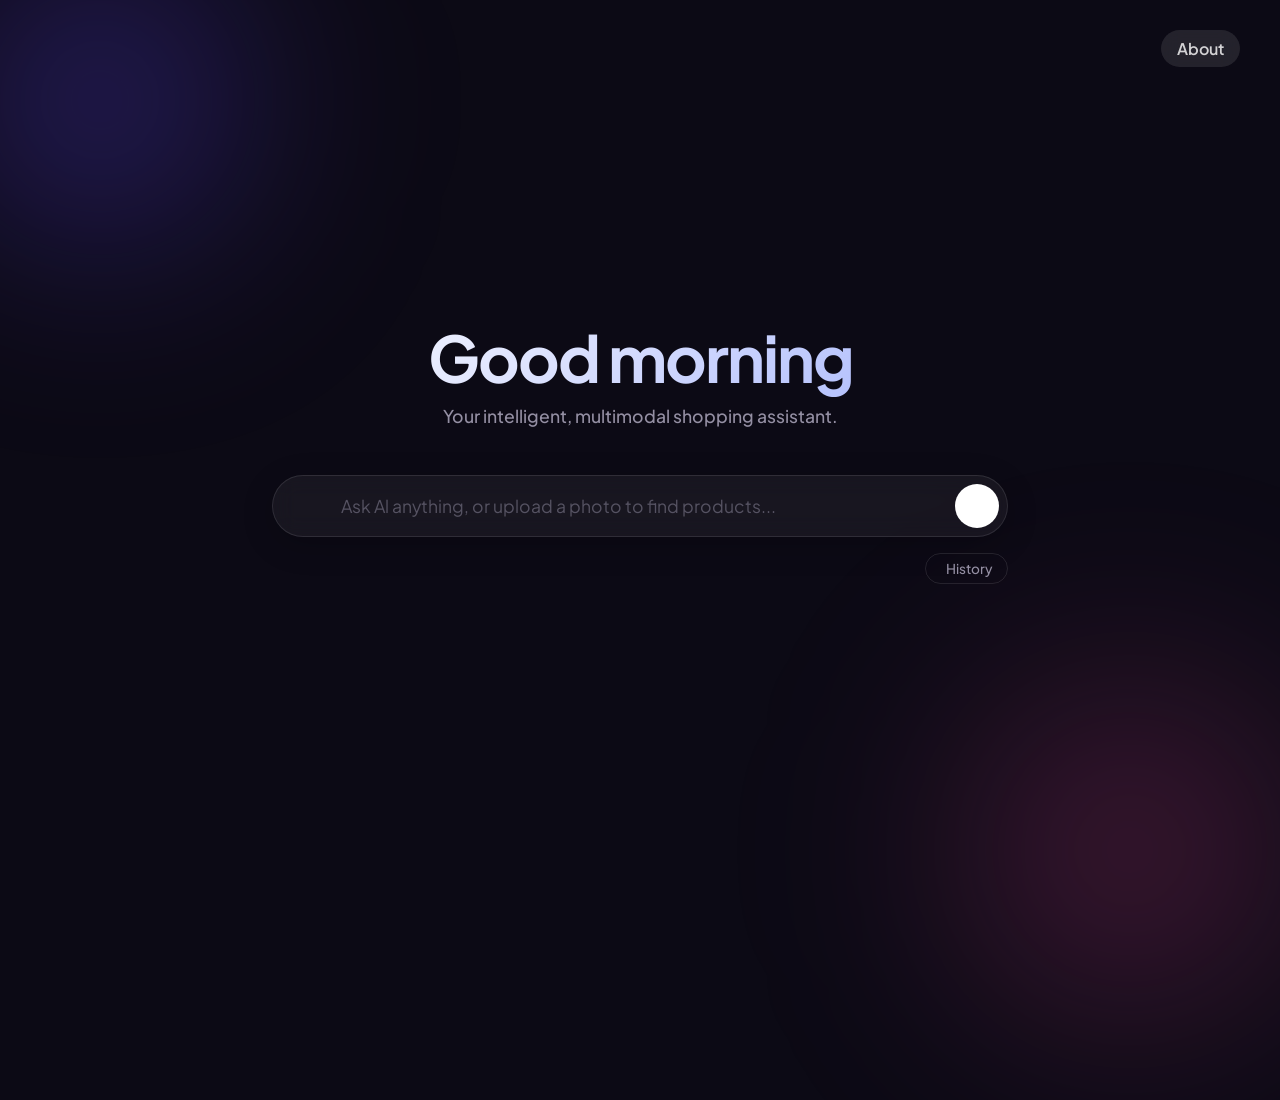
==== frontend/index.html @ c3a3ad98 "Create frontend" ====
<!DOCTYPE html>
<html lang="en">

<head>
    <meta charset="UTF-8">
    <meta name="viewport" content="width=device-width, initial-scale=1.0">
    <title> Al | AI Commerce Agent</title>
    <link rel="stylesheet" href="style.css">
    <!-- Modern Typography from Google Fonts -->
    <link rel="preconnect" href="https://fonts.googleapis.com">
    <link rel="preconnect" href="https://fonts.gstatic.com" crossorigin>
    <link href="https://fonts.googleapis.com/css2?family=Plus+Jakarta+Sans:wght@400;500;600;700&display=swap"
        rel="stylesheet">
    <!-- Icons -->
    <script src="https://unpkg.com/lucide@latest"></script>
</head>

<body>
    <div class="blob blob-1"></div>
    <div class="blob blob-2"></div>

    <main class="container">
        <!-- About Link -->
        <a href="statistics.html" class="about-link"
            style="position: absolute; top: 30px; right: 40px; font-weight: 600; text-decoration: none; color: rgba(255, 255, 255, 0.8); background: rgba(255, 255, 255, 0.1); padding: 8px 16px; border-radius: 20px; backdrop-filter: blur(10px); transition: 0.3s; z-index: 100;">About</a>

        <header class="hero">
            <h1 class="logo" id="greetingLogo">Hi</h1>
            <p class="subtitle">Your intelligent, multimodal shopping assistant.</p>
        </header>

        <section class="search-container">
            <form id="searchForm" class="search-bar">

                <!-- File Upload Wrapper -->
                <div class="file-upload-wrapper">
                    <label for="imageUpload" class="upload-btn" title="Upload an image">
                        <i data-lucide="camera" class="icon"></i>
                    </label>
                    <input type="file" id="imageUpload" accept=".jpg, .jpeg, .png, .webp, .heic, .heif" hidden>
                </div>

                <!-- Text Input -->
                <input type="text" id="textInput" name="query"
                    placeholder="Ask Al anything, or upload a photo to find products..." autocomplete="off">

                <!-- Submit Button -->
                <button type="submit" class="submit-btn">
                    <i data-lucide="arrow-up" class="icon submit-icon"></i>
                </button>
            </form>

            <!-- Dynamic Image Preview -->
            <div id="imagePreviewContainer" class="image-preview hidden">
                <div class="preview-content">
                    <img id="imagePreview" src="" alt="Selected product">
                    <span id="imageName" class="image-name"></span>
                    <button type="button" id="removeImageBtn" class="remove-btn">
                        <i data-lucide="x" class="icon-small"></i>
                    </button>
                </div>
            </div>

            <!-- Search History -->
            <div class="history-wrapper">
                <button type="button" id="historyToggleBtn" class="history-toggle-btn" title="Search history">
                    <i data-lucide="clock" class="icon-small"></i>
                    <span>History</span>
                </button>
                <div id="historyPanel" class="history-panel hidden">
                    <div class="history-header">
                        <span>Recent Searches</span>
                        <button type="button" id="clearHistoryBtn" class="history-clear-btn">Clear</button>
                    </div>
                    <ul id="historyList" class="history-list">
                        <!-- Populated dynamically by script.js -->
                    </ul>
                    <p id="historyEmpty" class="history-empty">No search history yet.</p>
                </div>
            </div>
        </section>

        <!-- Placeholder for Results (We will populate this later) -->
        <section id="resultsContainer" class="results-container hidden">
            <!-- Loading State -->
            <div id="loadingIndicator" class="loading-state hidden">
                <div class="spinner"></div>
                <p>thinking...</p>
            </div>

            <div id="chatResponse" class="chat-response"></div>
            <div id="productGallery" class="product-gallery"></div>
        </section>
    </main>

    <script src="script.js"></script>
    <script>
        // Initialize Lucide Icons
        lucide.createIcons();
    </script>
</body>

</html>
---- frontend/style.css ----
:root {
    --bg-color: #0c0a15;
    --text-primary: #ffffff;
    --text-secondary: #948fa3;
    --accent: #5e43f3;
    --accent-glow: rgba(94, 67, 243, 0.4);
    --glass-bg: rgba(255, 255, 255, 0.05);
    --glass-border: rgba(255, 255, 255, 0.1);
    --glass-hover: rgba(255, 255, 255, 0.08);
}

* {
    margin: 0;
    padding: 0;
    box-sizing: border-box;
}

body {
    background-color: var(--bg-color);
    color: var(--text-primary);
    font-family: 'Plus Jakarta Sans', sans-serif;
    min-height: 100vh;
    display: flex;
    justify-content: center;
    align-items: center;
    overflow-x: hidden;
    position: relative;
}

/* Background Blobs for Visual Aesthetics */
.blob {
    position: absolute;
    filter: blur(100px);
    z-index: -1;
    border-radius: 50%;
    animation: drift 20s infinite alternate ease-in-out;
}

.blob-1 {
    width: 400px;
    height: 400px;
    background: radial-gradient(circle, rgba(94,67,243,0.5) 0%, rgba(12,10,21,0) 70%);
    top: -100px;
    left: -100px;
}

.blob-2 {
    width: 500px;
    height: 500px;
    background: radial-gradient(circle, rgba(236,72,153,0.3) 0%, rgba(12,10,21,0) 70%);
    bottom: -200px;
    right: -100px;
}

@keyframes drift {
    0% { transform: translate(0, 0); }
    100% { transform: translate(50px, -50px); }
}

.container {
    width: 100%;
    max-width: 800px;
    padding: 2rem;
    display: flex;
    flex-direction: column;
    gap: 3rem;
    z-index: 10;
}

.hero {
    text-align: center;
}

.logo {
    font-size: 4rem;
    font-weight: 700;
    letter-spacing: -2px;
    background: linear-gradient(135deg, #ffffff 0%, #a5b4fc 100%);
    -webkit-background-clip: text;
    background-clip: text;
    -webkit-text-fill-color: transparent;
    margin-bottom: 0.5rem;
}

.subtitle {
    font-size: 1.1rem;
    color: var(--text-secondary);
    font-weight: 500;
}

/* Glassmorphism Search Bar */
.search-container {
    display: flex;
    flex-direction: column;
    gap: 1rem;
    width: 100%;
}

.search-bar {
    display: flex;
    align-items: center;
    background: var(--glass-bg);
    border: 1px solid var(--glass-border);
    border-radius: 99px;
    padding: 0.5rem;
    backdrop-filter: blur(12px);
    transition: all 0.3s cubic-bezier(0.25, 0.8, 0.25, 1);
    box-shadow: 0 8px 32px rgba(0, 0, 0, 0.2);
}

.search-bar:focus-within {
    border-color: var(--accent);
    box-shadow: 0 0 20px var(--accent-glow);
    background: rgba(255, 255, 255, 0.08);
}

.upload-btn {
    display: flex;
    align-items: center;
    justify-content: center;
    width: 44px;
    height: 44px;
    border-radius: 50%;
    background: transparent;
    color: var(--text-secondary);
    cursor: pointer;
    transition: all 0.2s;
}

.upload-btn:hover {
    background: var(--glass-hover);
    color: var(--text-primary);
}

#textInput {
    flex: 1;
    background: transparent;
    border: none;
    outline: none;
    color: var(--text-primary);
    font-family: inherit;
    font-size: 1.1rem;
    padding: 0 1rem;
}

#textInput::placeholder {
    color: rgba(148, 143, 163, 0.5);
}

.submit-btn {
    display: flex;
    align-items: center;
    justify-content: center;
    width: 44px;
    height: 44px;
    border-radius: 50%;
    border: none;
    background: var(--text-primary);
    color: var(--bg-color);
    cursor: pointer;
    transition: all 0.2s ease;
}

.submit-btn:hover {
    transform: translateY(-2px);
    box-shadow: 0 4px 12px rgba(255, 255, 255, 0.2);
}

/* Image Preview Styles */
.image-preview {
    background: var(--glass-bg);
    border: 1px solid var(--glass-border);
    border-radius: 16px;
    padding: 0.75rem;
    width: fit-content;
    animation: fadeIn 0.3s ease;
}

.preview-content {
    display: flex;
    align-items: center;
    gap: 1rem;
}

#imagePreview {
    height: 60px;
    width: 60px;
    object-fit: cover;
    border-radius: 8px;
}

.image-name {
    font-size: 0.9rem;
    color: var(--text-secondary);
    max-width: 150px;
    white-space: nowrap;
    overflow: hidden;
    text-overflow: ellipsis;
}

.remove-btn {
    background: transparent;
    border: none;
    color: var(--text-secondary);
    cursor: pointer;
    padding: 0.5rem;
    border-radius: 50%;
    display: flex;
    align-items: center;
}

.remove-btn:hover {
    background: rgba(236, 72, 153, 0.2);
    color: #ec4899;
}

.hidden {
    display: none !important;
}

/* Search History */
.history-wrapper {
    display: flex;
    justify-content: flex-end;
    position: relative;
}

.history-toggle-btn {
    display: flex;
    align-items: center;
    gap: 6px;
    background: transparent;
    border: 1px solid var(--glass-border);
    color: var(--text-secondary);
    font-family: inherit;
    font-size: 0.85rem;
    font-weight: 500;
    padding: 6px 14px;
    border-radius: 20px;
    cursor: pointer;
    transition: all 0.2s ease;
}

.history-toggle-btn:hover {
    background: var(--glass-hover);
    color: var(--text-primary);
    border-color: rgba(255, 255, 255, 0.2);
}

.history-toggle-btn.active {
    background: rgba(94, 67, 243, 0.15);
    border-color: var(--accent);
    color: var(--text-primary);
}

.history-panel {
    position: absolute;
    top: calc(100% + 8px);
    right: 0;
    width: 320px;
    max-height: 300px;
    background: rgba(20, 18, 30, 0.95);
    border: 1px solid var(--glass-border);
    border-radius: 16px;
    backdrop-filter: blur(20px);
    box-shadow: 0 12px 40px rgba(0, 0, 0, 0.5);
    z-index: 200;
    overflow: hidden;
    animation: fadeIn 0.2s ease;
}

.history-header {
    display: flex;
    justify-content: space-between;
    align-items: center;
    padding: 14px 16px 10px;
    border-bottom: 1px solid var(--glass-border);
    font-size: 0.85rem;
    font-weight: 600;
    color: var(--text-secondary);
}

.history-clear-btn {
    background: transparent;
    border: none;
    color: #ec4899;
    font-family: inherit;
    font-size: 0.8rem;
    font-weight: 600;
    cursor: pointer;
    padding: 2px 8px;
    border-radius: 6px;
    transition: all 0.2s;
}

.history-clear-btn:hover {
    background: rgba(236, 72, 153, 0.15);
}

.history-list {
    list-style: none;
    margin: 0;
    padding: 6px 0;
    max-height: 220px;
    overflow-y: auto;
}

.history-list::-webkit-scrollbar {
    width: 4px;
}

.history-list::-webkit-scrollbar-thumb {
    background: rgba(255, 255, 255, 0.15);
    border-radius: 4px;
}

.history-item {
    display: flex;
    align-items: center;
    gap: 10px;
    padding: 10px 16px;
    cursor: pointer;
    transition: background 0.15s ease;
    color: var(--text-primary);
    font-size: 0.9rem;
}

.history-item:hover {
    background: var(--glass-hover);
}

.history-item .history-icon {
    flex-shrink: 0;
    color: var(--text-secondary);
    opacity: 0.6;
}

.history-item .history-text {
    flex: 1;
    white-space: nowrap;
    overflow: hidden;
    text-overflow: ellipsis;
}

.history-item .history-time {
    flex-shrink: 0;
    font-size: 0.75rem;
    color: var(--text-secondary);
    opacity: 0.5;
}

.history-empty {
    padding: 20px 16px;
    text-align: center;
    color: var(--text-secondary);
    font-size: 0.85rem;
    margin: 0;
}

@keyframes fadeIn {
    from { opacity: 0; transform: translateY(-10px); }
    to { opacity: 1; transform: translateY(0); }
}

/* Results Container & Product Gallery */
.results-container {
    display: flex;
    flex-direction: column;
    gap: 2rem;
    animation: fadeIn 0.4s ease;
}

.chat-response {
    background: var(--glass-bg);
    border: 1px solid var(--glass-border);
    backdrop-filter: blur(12px);
    padding: 1.5rem;
    border-radius: 16px;
    font-size: 1.1rem;
    line-height: 1.6;
    color: var(--text-primary);
}

.product-gallery {
    display: grid;
    grid-template-columns: repeat(auto-fill, minmax(220px, 1fr));
    gap: 1.5rem;
}

.product-card {
    background: var(--glass-bg);
    border: 1px solid var(--glass-border);
    border-radius: 16px;
    overflow: hidden;
    transition: transform 0.3s ease, box-shadow 0.3s ease;
    display: flex;
    flex-direction: column;
}

.product-card:hover {
    transform: translateY(-5px);
    box-shadow: 0 10px 30px rgba(0, 0, 0, 0.4);
    border-color: var(--accent);
}

.product-img-wrapper {
    width: 100%;
    height: 180px;
    background: #ffffff; /* White bg for product photos since most Amazon photos are white */
    display: flex;
    align-items: center;
    justify-content: center;
    overflow: hidden;
}

.product-img-wrapper img {
    width: 100%;
    height: 100%;
    object-fit: contain;
    mix-blend-mode: multiply; /* Helps transparentize white backgrounds */
}

.product-info {
    padding: 1.25rem;
    display: flex;
    flex-direction: column;
    gap: 0.5rem;
    flex: 1;
}

.product-category {
    font-size: 0.8rem;
    color: var(--accent);
    font-weight: 600;
    text-transform: uppercase;
    letter-spacing: 0.5px;
}

.product-title {
    font-size: 1rem;
    font-weight: 600;
    color: var(--text-primary);
    line-height: 1.4;
    display: -webkit-box;
    -webkit-line-clamp: 2;
    line-clamp: 2;
    -webkit-box-orient: vertical;
    overflow: hidden;
}

.product-price {
    font-size: 1.25rem;
    font-weight: 700;
    color: #10b981; /* Nice emerald green for pricing */
    margin-top: auto;
}

.buy-btn {
    margin-top: 1rem;
    padding: 0.75rem 1rem;
    background: var(--accent);
    color: white;
    text-align: center;
    border-radius: 8px;
    text-decoration: none;
    font-weight: 600;
    font-size: 0.9rem;
    transition: background 0.2s;
}

.buy-btn:hover {
    background: #4630cc;
}

/* Spinner and Error Styling */
.spinner {
    width: 40px;
    height: 40px;
    border: 3px solid rgba(255,255,255,0.1);
    border-radius: 50%;
    border-top-color: var(--accent);
    animation: spin 1s ease-in-out infinite;
    margin: 0 auto 1rem;
}

.loading-state {
    text-align: center;
    padding: 2rem;
    color: var(--text-secondary);
}

@keyframes spin {
    to { transform: rotate(360deg); }
}

.error-msg {
    color: #ec4899;
    font-weight: 600;
}
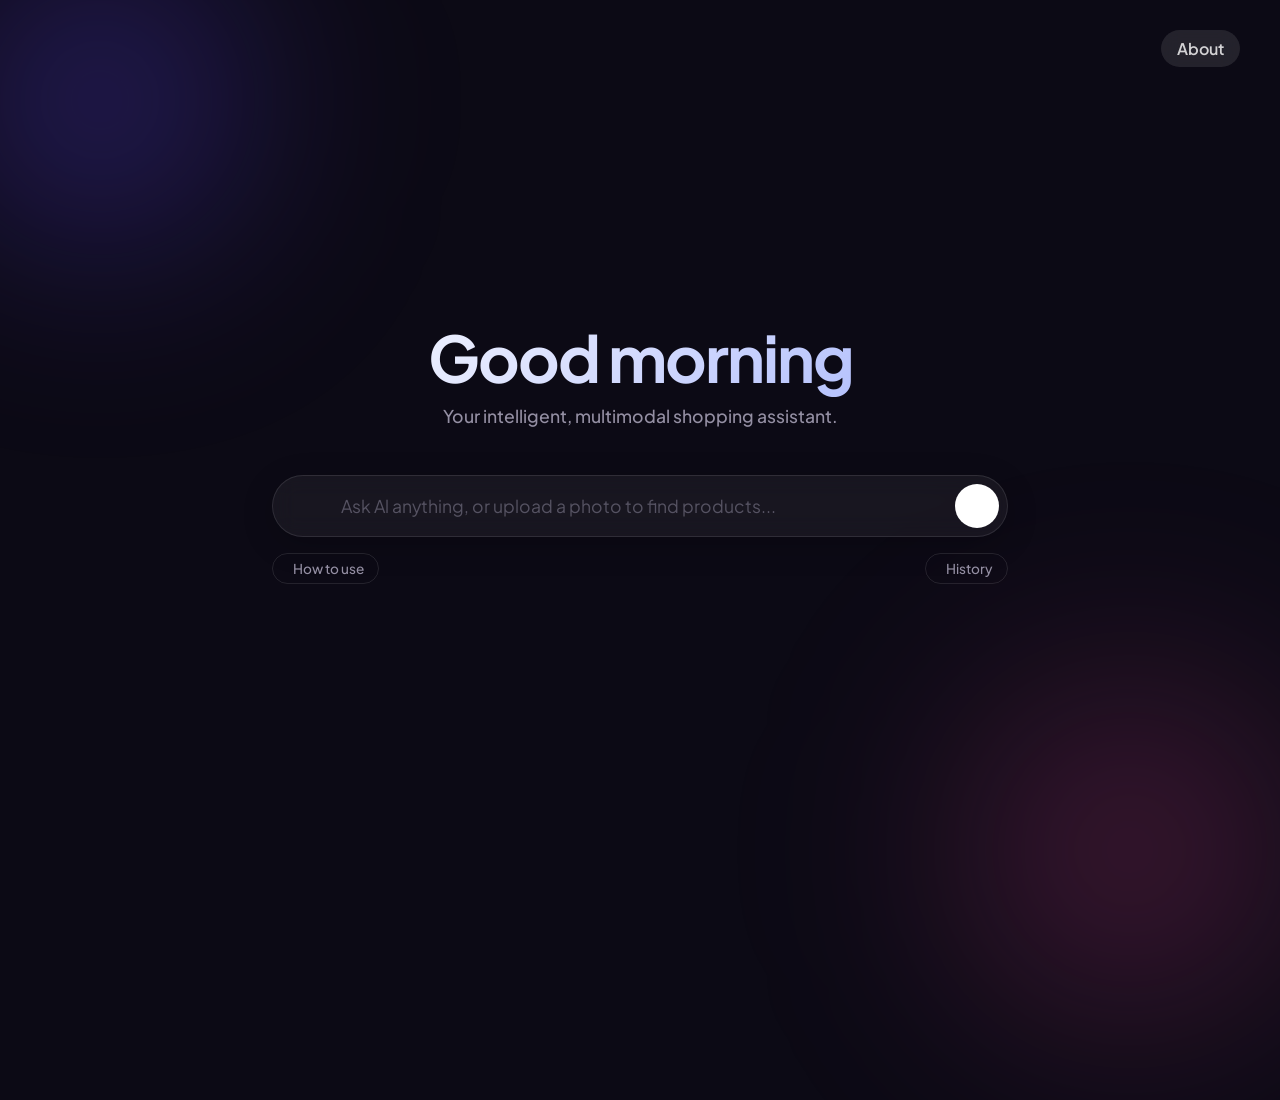
==== commit fccb9e20: "Update frontend Added an Info pop out that suggest users possible use cases" ====
--- a/frontend/index.html
+++ b/frontend/index.html
@@ -61,21 +61,55 @@
                 </div>
             </div>
 
-            <!-- Search History -->
-            <div class="history-wrapper">
-                <button type="button" id="historyToggleBtn" class="history-toggle-btn" title="Search history">
-                    <i data-lucide="clock" class="icon-small"></i>
-                    <span>History</span>
-                </button>
-                <div id="historyPanel" class="history-panel hidden">
-                    <div class="history-header">
-                        <span>Recent Searches</span>
-                        <button type="button" id="clearHistoryBtn" class="history-clear-btn">Clear</button>
+            <!-- Action Bar (Info & History side-by-side) -->
+            <div class="action-bar">
+                <!-- Info Button -->
+                <div class="info-wrapper">
+                    <button type="button" id="infoToggleBtn" class="action-toggle-btn" title="How to use">
+                        <i data-lucide="info" class="icon-small"></i>
+                        <span>How to use</span>
+                    </button>
+                    <div id="infoPanel" class="action-panel hidden info-panel">
+                        <div class="panel-header">
+                            <span>How to use Al</span>
+                        </div>
+                        <div class="panel-content">
+                            <div class="info-item">
+                                <strong><i data-lucide="message-circle" class="icon-xs"></i> General Chat</strong>
+                                <p>Ask me anything! e.g., <em>"What can you do?"</em></p>
+                            </div>
+                            <div class="info-item">
+                                <strong><i data-lucide="search" class="icon-xs"></i> Text Search</strong>
+                                <p>Describe what you need. e.g., <em>"Recommend me some wireless headphones under $100."</em></p>
+                            </div>
+                            <div class="info-item">
+                                <strong><i data-lucide="camera" class="icon-xs"></i> Image Search</strong>
+                                <p>Click the camera icon to upload a photo of a product you want to find.</p>
+                            </div>
+                            <div class="info-item">
+                                <strong><i data-lucide="sparkles" class="icon-xs"></i> Hybrid Search</strong>
+                                <p>Upload a photo AND type a message. e.g., <em>"Find me something like this but cheaper."</em></p>
+                            </div>
+                        </div>
                     </div>
-                    <ul id="historyList" class="history-list">
-                        <!-- Populated dynamically by script.js -->
-                    </ul>
-                    <p id="historyEmpty" class="history-empty">No search history yet.</p>
+                </div>
+
+                <!-- Search History -->
+                <div class="history-wrapper">
+                    <button type="button" id="historyToggleBtn" class="action-toggle-btn" title="Search history">
+                        <i data-lucide="clock" class="icon-small"></i>
+                        <span>History</span>
+                    </button>
+                    <div id="historyPanel" class="action-panel hidden history-panel">
+                        <div class="panel-header">
+                            <span>Recent Searches</span>
+                            <button type="button" id="clearHistoryBtn" class="clear-btn">Clear</button>
+                        </div>
+                        <ul id="historyList" class="history-list">
+                            <!-- Populated dynamically by script.js -->
+                        </ul>
+                        <p id="historyEmpty" class="panel-empty">No search history yet.</p>
+                    </div>
                 </div>
             </div>
         </section>
--- a/frontend/style.css
+++ b/frontend/style.css
@@ -218,14 +218,19 @@
     display: none !important;
 }
 
-/* Search History */
-.history-wrapper {
-    display: flex;
-    justify-content: flex-end;
+/* Action Bar (Info & History) */
+.action-bar {
+    display: flex;
+    justify-content: space-between;
+    align-items: center;
+    width: 100%;
+}
+
+.history-wrapper, .info-wrapper {
     position: relative;
 }
 
-.history-toggle-btn {
+.action-toggle-btn {
     display: flex;
     align-items: center;
     gap: 6px;
@@ -241,24 +246,22 @@
     transition: all 0.2s ease;
 }
 
-.history-toggle-btn:hover {
+.action-toggle-btn:hover {
     background: var(--glass-hover);
     color: var(--text-primary);
     border-color: rgba(255, 255, 255, 0.2);
 }
 
-.history-toggle-btn.active {
+.action-toggle-btn.active {
     background: rgba(94, 67, 243, 0.15);
     border-color: var(--accent);
     color: var(--text-primary);
 }
 
-.history-panel {
+.action-panel {
     position: absolute;
     top: calc(100% + 8px);
-    right: 0;
     width: 320px;
-    max-height: 300px;
     background: rgba(20, 18, 30, 0.95);
     border: 1px solid var(--glass-border);
     border-radius: 16px;
@@ -269,7 +272,16 @@
     animation: fadeIn 0.2s ease;
 }
 
-.history-header {
+.history-panel {
+    right: 0;
+    max-height: 300px;
+}
+
+.info-panel {
+    left: 0;
+}
+
+.panel-header {
     display: flex;
     justify-content: space-between;
     align-items: center;
@@ -280,7 +292,7 @@
     color: var(--text-secondary);
 }
 
-.history-clear-btn {
+.clear-btn {
     background: transparent;
     border: none;
     color: #ec4899;
@@ -293,10 +305,19 @@
     transition: all 0.2s;
 }
 
-.history-clear-btn:hover {
+.clear-btn:hover {
     background: rgba(236, 72, 153, 0.15);
 }
 
+.panel-empty {
+    padding: 20px 16px;
+    text-align: center;
+    color: var(--text-secondary);
+    font-size: 0.85rem;
+    margin: 0;
+}
+
+/* History List specific */
 .history-list {
     list-style: none;
     margin: 0;
@@ -349,12 +370,31 @@
     opacity: 0.5;
 }
 
-.history-empty {
-    padding: 20px 16px;
-    text-align: center;
-    color: var(--text-secondary);
+/* Info Panel specific */
+.panel-content {
+    padding: 16px;
+    display: flex;
+    flex-direction: column;
+    gap: 12px;
+}
+
+.info-item {
     font-size: 0.85rem;
+    color: var(--text-secondary);
+    line-height: 1.4;
+}
+
+.info-item strong {
+    display: flex;
+    align-items: center;
+    gap: 6px;
+    color: var(--text-primary);
+    margin-bottom: 4px;
+}
+
+.info-item p {
     margin: 0;
+    padding-left: 20px;
 }
 
 @keyframes fadeIn {
